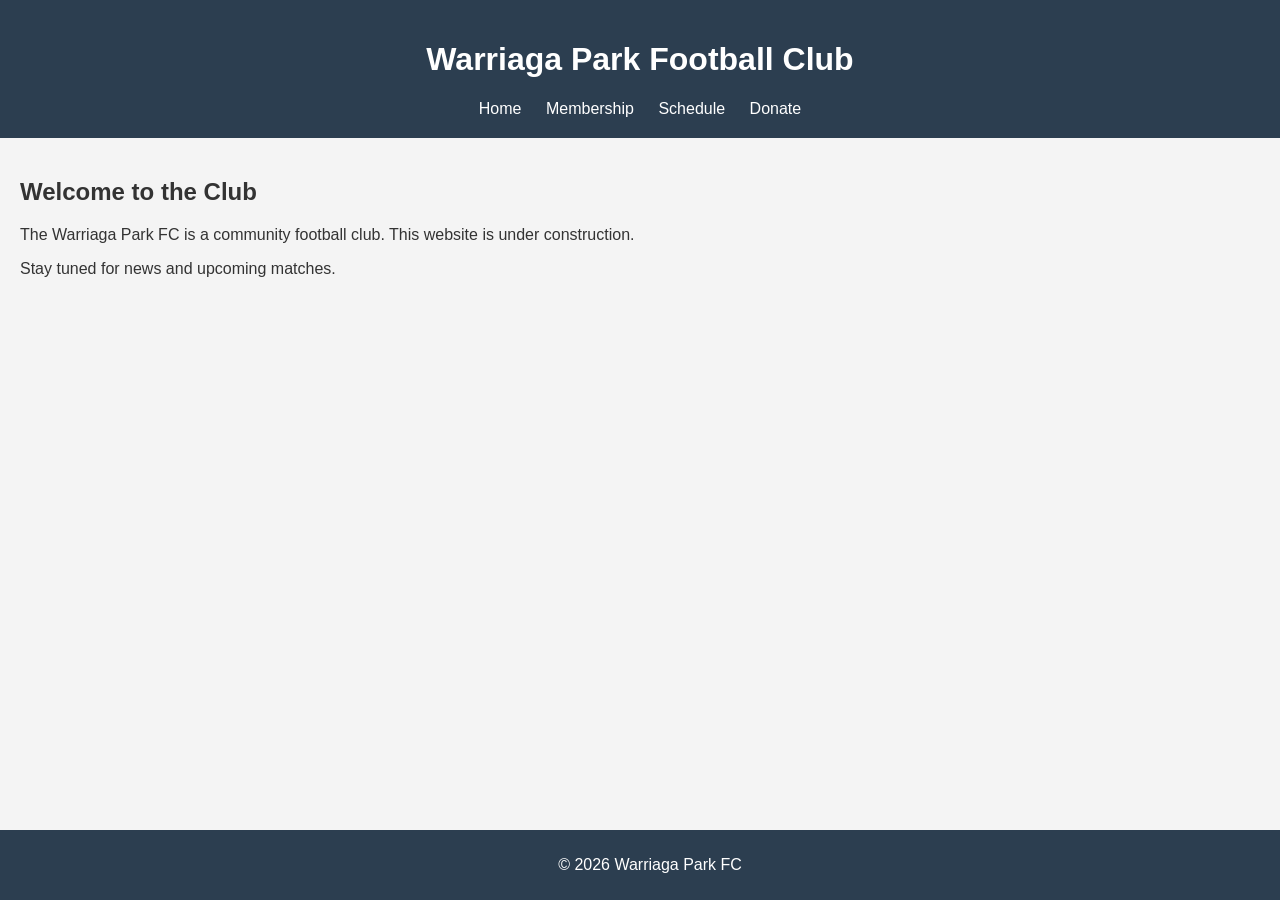
==== index.html @ da4eb25b "feat: create basic website pages" ====
<!DOCTYPE html>
<html lang="en">
<head>
    <meta charset="UTF-8">
    <meta name="viewport" content="width=device-width, initial-scale=1.0">
    <title>Warriaga Park FC</title>
    <link rel="stylesheet" href="style.css">
</head>
<body>
    <header>
        <h1>Warriaga Park Football Club</h1>
        <nav>
            <a href="index.html">Home</a>
            <a href="membership.html">Membership</a>
            <a href="schedule.html">Schedule</a>
            <a href="donate.html">Donate</a>
        </nav>
    </header>
    <main>
        <h2>Welcome to the Club</h2>
        <p>The Warriaga Park FC is a community football club. This website is under construction.</p>
        <p>Stay tuned for news and upcoming matches.</p>
    </main>
    <footer>
        <p>&copy; 2026 Warriaga Park FC</p>
    </footer>
</body>
</html>
---- style.css ----
body {
    font-family: Arial, sans-serif;
    margin: 0;
    padding: 0;
    background-color: #f4f4f4;
    color: #333;
}
header {
    background: #2c3e50;
    color: white;
    padding: 20px;
    text-align: center;
}
nav a {
    color: white;
    margin: 0 10px;
    text-decoration: none;
}
main {
    padding: 20px;
}
footer {
    background: #2c3e50;
    color: white;
    text-align: center;
    padding: 10px;
    position: fixed;
    bottom: 0;
    width: 100%;
}
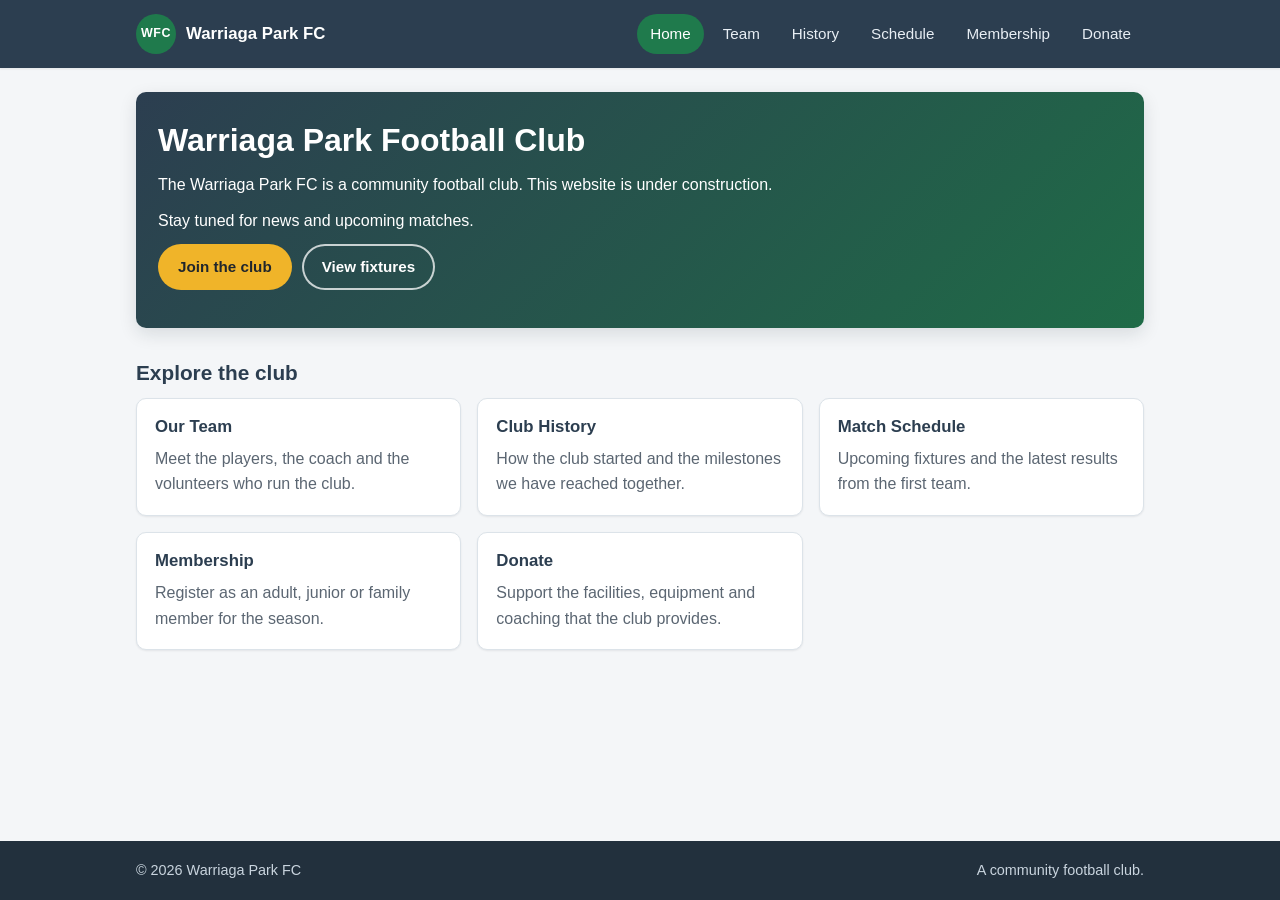
==== commit bb1f0516: "feat: add team and history pages and unify site layout - add team.html: first team squad table, coac" ====
--- a/index.html
+++ b/index.html
@@ -3,26 +3,73 @@
 <head>
     <meta charset="UTF-8">
     <meta name="viewport" content="width=device-width, initial-scale=1.0">
-    <title>Warriaga Park FC</title>
+    <meta name="description" content="Warriaga Park Football Club - a community football club. Fixtures, team news, membership and donations.">
+    <title>Home | Warriaga Park FC</title>
     <link rel="stylesheet" href="style.css">
 </head>
 <body>
-    <header>
-        <h1>Warriaga Park Football Club</h1>
-        <nav>
-            <a href="index.html">Home</a>
-            <a href="membership.html">Membership</a>
-            <a href="schedule.html">Schedule</a>
-            <a href="donate.html">Donate</a>
-        </nav>
+    <a class="skip-link" href="#main">Skip to main content</a>
+
+    <header class="site-header">
+        <div class="wrap header-inner">
+            <a class="brand" href="index.html">
+                <span class="brand-mark" aria-hidden="true">WFC</span>
+                <span class="brand-text">Warriaga Park FC</span>
+            </a>
+            <nav class="site-nav" aria-label="Main navigation">
+                <ul>
+                    <li><a href="index.html" aria-current="page">Home</a></li>
+                    <li><a href="team.html">Team</a></li>
+                    <li><a href="history.html">History</a></li>
+                    <li><a href="schedule.html">Schedule</a></li>
+                    <li><a href="membership.html">Membership</a></li>
+                    <li><a href="donate.html">Donate</a></li>
+                </ul>
+            </nav>
+        </div>
     </header>
-    <main>
-        <h2>Welcome to the Club</h2>
-        <p>The Warriaga Park FC is a community football club. This website is under construction.</p>
-        <p>Stay tuned for news and upcoming matches.</p>
+
+    <main id="main" class="wrap">
+        <section class="hero">
+            <h1>Warriaga Park Football Club</h1>
+            <p>The Warriaga Park FC is a community football club. This website is under construction.</p>
+            <p>Stay tuned for news and upcoming matches.</p>
+            <p class="hero-actions">
+                <a class="btn" href="membership.html">Join the club</a>
+                <a class="btn btn-secondary" href="schedule.html">View fixtures</a>
+            </p>
+        </section>
+
+        <h2>Explore the club</h2>
+        <div class="grid grid-3">
+            <article class="card">
+                <h3><a href="team.html">Our Team</a></h3>
+                <p>Meet the players, the coach and the volunteers who run the club.</p>
+            </article>
+            <article class="card">
+                <h3><a href="history.html">Club History</a></h3>
+                <p>How the club started and the milestones we have reached together.</p>
+            </article>
+            <article class="card">
+                <h3><a href="schedule.html">Match Schedule</a></h3>
+                <p>Upcoming fixtures and the latest results from the first team.</p>
+            </article>
+            <article class="card">
+                <h3><a href="membership.html">Membership</a></h3>
+                <p>Register as an adult, junior or family member for the season.</p>
+            </article>
+            <article class="card">
+                <h3><a href="donate.html">Donate</a></h3>
+                <p>Support the facilities, equipment and coaching that the club provides.</p>
+            </article>
+        </div>
     </main>
-    <footer>
-        <p>&copy; 2026 Warriaga Park FC</p>
+
+    <footer class="site-footer">
+        <div class="wrap">
+            <p>&copy; 2026 Warriaga Park FC</p>
+            <p>A community football club.</p>
+        </div>
     </footer>
 </body>
-</html>+</html>
--- a/style.css
+++ b/style.css
@@ -1,30 +1,488 @@
+/* ==========================================================================
+   Warriaga Park FC - site stylesheet
+   Mobile-first, no external dependencies.
+   Shared by: index.html, team.html, history.html, schedule.html,
+              membership.html, donate.html
+   ========================================================================== */
+
+:root {
+    --club-navy: #2c3e50;
+    --club-navy-dark: #22303d;
+    --club-green: #1f7a4c;
+    --club-green-dark: #19623f;
+    --club-gold: #f0b429;
+    --surface: #ffffff;
+    --page-bg: #f4f6f8;
+    --text: #2b3138;
+    --text-muted: #5b6672;
+    --border: #dce3e9;
+    --radius: 10px;
+    --shadow-sm: 0 1px 2px rgba(20, 30, 40, 0.08);
+    --shadow-md: 0 6px 18px rgba(20, 30, 40, 0.12);
+    --wrap: 1040px;
+}
+
+*,
+*::before,
+*::after {
+    box-sizing: border-box;
+}
+
+html {
+    -webkit-text-size-adjust: 100%;
+}
+
 body {
-    font-family: Arial, sans-serif;
+    margin: 0;
+    min-height: 100vh;
+    display: flex;
+    flex-direction: column;
+    font-family: Arial, Helvetica, sans-serif;
+    font-size: 16px;
+    line-height: 1.6;
+    color: var(--text);
+    background-color: var(--page-bg);
+}
+
+img {
+    max-width: 100%;
+    height: auto;
+}
+
+/* Layout helper ----------------------------------------------------------- */
+
+.wrap {
+    width: 100%;
+    max-width: var(--wrap);
+    margin-inline: auto;
+    padding-inline: 16px;
+}
+
+main.wrap {
+    flex: 1 0 auto;
+    padding-block: 24px 48px;
+}
+
+/* Accessibility ---------------------------------------------------------- */
+
+.skip-link {
+    position: absolute;
+    top: 0;
+    left: -9999px;
+    z-index: 20;
+    padding: 10px 16px;
+    background: var(--club-gold);
+    color: #20262c;
+    font-weight: bold;
+    text-decoration: none;
+}
+
+.skip-link:focus {
+    left: 0;
+}
+
+a:focus-visible,
+button:focus-visible,
+input:focus-visible,
+select:focus-visible {
+    outline: 3px solid var(--club-gold);
+    outline-offset: 2px;
+}
+
+/* Header and navigation --------------------------------------------------- */
+
+.site-header {
+    background: var(--club-navy);
+    color: #ffffff;
+    box-shadow: var(--shadow-sm);
+}
+
+.header-inner {
+    display: flex;
+    flex-wrap: wrap;
+    align-items: center;
+    justify-content: space-between;
+    gap: 10px 20px;
+    padding-block: 14px;
+}
+
+.brand {
+    display: inline-flex;
+    align-items: center;
+    gap: 10px;
+    color: #ffffff;
+    text-decoration: none;
+}
+
+.brand-mark {
+    display: inline-flex;
+    align-items: center;
+    justify-content: center;
+    width: 40px;
+    height: 40px;
+    border-radius: 50%;
+    background: var(--club-green);
+    font-size: 0.78rem;
+    font-weight: bold;
+    letter-spacing: 0.5px;
+}
+
+.brand-text {
+    font-size: 1.05rem;
+    font-weight: bold;
+}
+
+.site-nav ul {
+    display: flex;
+    flex-wrap: wrap;
+    gap: 4px 6px;
     margin: 0;
     padding: 0;
-    background-color: #f4f4f4;
-    color: #333;
-}
-header {
-    background: #2c3e50;
-    color: white;
-    padding: 20px;
-    text-align: center;
-}
-nav a {
-    color: white;
-    margin: 0 10px;
+    list-style: none;
+}
+
+.site-nav a {
+    display: block;
+    padding: 8px 13px;
+    border-radius: 999px;
+    color: #e8eef4;
+    font-size: 0.95rem;
     text-decoration: none;
 }
-main {
-    padding: 20px;
-}
-footer {
-    background: #2c3e50;
-    color: white;
-    text-align: center;
-    padding: 10px;
-    position: fixed;
-    bottom: 0;
+
+.site-nav a:hover,
+.site-nav a:focus-visible {
+    background: rgba(255, 255, 255, 0.14);
+    color: #ffffff;
+}
+
+.site-nav a[aria-current="page"] {
+    background: var(--club-green);
+    color: #ffffff;
+}
+
+/* Typography -------------------------------------------------------------- */
+
+h1,
+h2,
+h3 {
+    color: var(--club-navy);
+    line-height: 1.25;
+}
+
+h2 {
+    margin: 32px 0 12px;
+    font-size: 1.3rem;
+}
+
+h3 {
+    margin: 0 0 8px;
+    font-size: 1.05rem;
+}
+
+.lead {
+    margin-top: 0;
+    font-size: 1.05rem;
+    color: var(--text-muted);
+}
+
+/* Hero -------------------------------------------------------------------- */
+
+.hero {
+    padding: 28px 22px;
+    border-radius: var(--radius);
+    background: linear-gradient(135deg, var(--club-navy) 0%, #1f6b47 100%);
+    color: #ffffff;
+    box-shadow: var(--shadow-md);
+}
+
+.hero h1 {
+    margin: 0 0 12px;
+    color: #ffffff;
+    font-size: 1.6rem;
+}
+
+.hero p {
+    margin: 0 0 10px;
+}
+
+.hero-actions {
+    display: flex;
+    flex-wrap: wrap;
+    gap: 10px;
+    margin: 18px 0 0;
+}
+
+/* Buttons ----------------------------------------------------------------- */
+
+.btn {
+    display: inline-block;
+    padding: 11px 20px;
+    border: 0;
+    border-radius: 999px;
+    background: var(--club-green);
+    color: #ffffff;
+    font: inherit;
+    font-size: 0.95rem;
+    font-weight: bold;
+    text-decoration: none;
+    cursor: pointer;
+}
+
+.btn:hover {
+    background: var(--club-green-dark);
+}
+
+.hero .btn {
+    background: var(--club-gold);
+    color: #20262c;
+}
+
+.hero .btn:hover {
+    background: #dda41d;
+}
+
+.hero .btn-secondary {
+    background: transparent;
+    color: #ffffff;
+    box-shadow: inset 0 0 0 2px rgba(255, 255, 255, 0.75);
+}
+
+.hero .btn-secondary:hover {
+    background: rgba(255, 255, 255, 0.14);
+}
+
+/* Cards and responsive grids --------------------------------------------- */
+
+.grid {
+    display: grid;
+    grid-template-columns: 1fr;
+    gap: 16px;
+    margin-top: 8px;
+}
+
+.card {
+    padding: 18px;
+    border: 1px solid var(--border);
+    border-radius: var(--radius);
+    background: var(--surface);
+    box-shadow: var(--shadow-sm);
+}
+
+.card p {
+    margin: 0;
+    color: var(--text-muted);
+}
+
+.card h3 a {
+    color: var(--club-navy);
+    text-decoration: none;
+}
+
+.card h3 a:hover {
+    text-decoration: underline;
+}
+
+.card-meta {
+    display: inline-block;
+    margin-bottom: 8px;
+    padding: 2px 10px;
+    border-radius: 999px;
+    background: #e7f1ea;
+    color: var(--club-green-dark);
+    font-size: 0.8rem;
+    font-weight: bold;
+    letter-spacing: 0.04em;
+    text-transform: uppercase;
+}
+
+@media (min-width: 640px) {
+    .grid-2,
+    .grid-3 {
+        grid-template-columns: repeat(2, 1fr);
+    }
+
+    .hero h1 {
+        font-size: 2rem;
+    }
+}
+
+@media (min-width: 900px) {
+    .grid-3 {
+        grid-template-columns: repeat(3, 1fr);
+    }
+}
+
+/* Tables ------------------------------------------------------------------ */
+
+.table-scroll {
+    overflow-x: auto;
+    border: 1px solid var(--border);
+    border-radius: var(--radius);
+    background: var(--surface);
+}
+
+table {
     width: 100%;
-}+    border-collapse: collapse;
+}
+
+caption {
+    padding: 12px 14px 0;
+    color: var(--text-muted);
+    font-size: 0.9rem;
+    text-align: left;
+}
+
+th,
+td {
+    padding: 10px 14px;
+    border-bottom: 1px solid var(--border);
+    text-align: left;
+}
+
+thead th {
+    background: #eef2f6;
+    color: var(--club-navy);
+}
+
+tbody tr:last-child td {
+    border-bottom: 0;
+}
+
+.result-win {
+    color: var(--club-green-dark);
+    font-weight: bold;
+}
+
+.result-loss {
+    color: #a4341f;
+    font-weight: bold;
+}
+
+/* Timeline (club history) ------------------------------------------------- */
+
+.timeline {
+    margin: 8px 0 0;
+    padding: 0;
+    list-style: none;
+}
+
+.timeline li {
+    position: relative;
+    padding: 0 0 20px 30px;
+    border-left: 2px solid var(--border);
+}
+
+.timeline li:last-child {
+    padding-bottom: 0;
+    border-left-color: transparent;
+}
+
+.timeline li::before {
+    content: "";
+    position: absolute;
+    top: 6px;
+    left: -7px;
+    width: 12px;
+    height: 12px;
+    border: 2px solid var(--surface);
+    border-radius: 50%;
+    background: var(--club-green);
+    box-shadow: 0 0 0 2px var(--club-green);
+}
+
+.timeline .year {
+    display: block;
+    color: var(--club-navy);
+    font-weight: bold;
+}
+
+.timeline p {
+    margin: 2px 0 0;
+    color: var(--text-muted);
+}
+
+/* Forms ------------------------------------------------------------------- */
+
+.form-card {
+    max-width: 560px;
+    padding: 22px;
+    border: 1px solid var(--border);
+    border-radius: var(--radius);
+    background: var(--surface);
+    box-shadow: var(--shadow-sm);
+}
+
+.field {
+    margin-bottom: 16px;
+}
+
+label,
+legend {
+    display: block;
+    margin-bottom: 6px;
+    color: var(--club-navy);
+    font-weight: bold;
+}
+
+fieldset {
+    margin: 0 0 16px;
+    padding: 0;
+    border: 0;
+}
+
+input,
+select {
+    width: 100%;
+    padding: 10px 12px;
+    border: 1px solid #b9c4cd;
+    border-radius: 8px;
+    background: #ffffff;
+    color: inherit;
+    font: inherit;
+}
+
+.field-hint {
+    display: block;
+    margin-top: 4px;
+    color: var(--text-muted);
+    font-size: 0.85rem;
+    font-weight: normal;
+}
+
+.required-note {
+    margin-top: 0;
+    color: var(--text-muted);
+    font-size: 0.85rem;
+}
+
+/* Footer ------------------------------------------------------------------ */
+
+.site-footer {
+    background: var(--club-navy-dark);
+    color: #c9d4de;
+    font-size: 0.9rem;
+}
+
+.site-footer .wrap {
+    display: flex;
+    flex-wrap: wrap;
+    justify-content: space-between;
+    gap: 6px 20px;
+    padding-block: 18px;
+}
+
+.site-footer p {
+    margin: 0;
+}
+
+.site-footer a {
+    color: #ffffff;
+}
+
+@media (max-width: 480px) {
+    .site-footer .wrap {
+        flex-direction: column;
+    }
+}
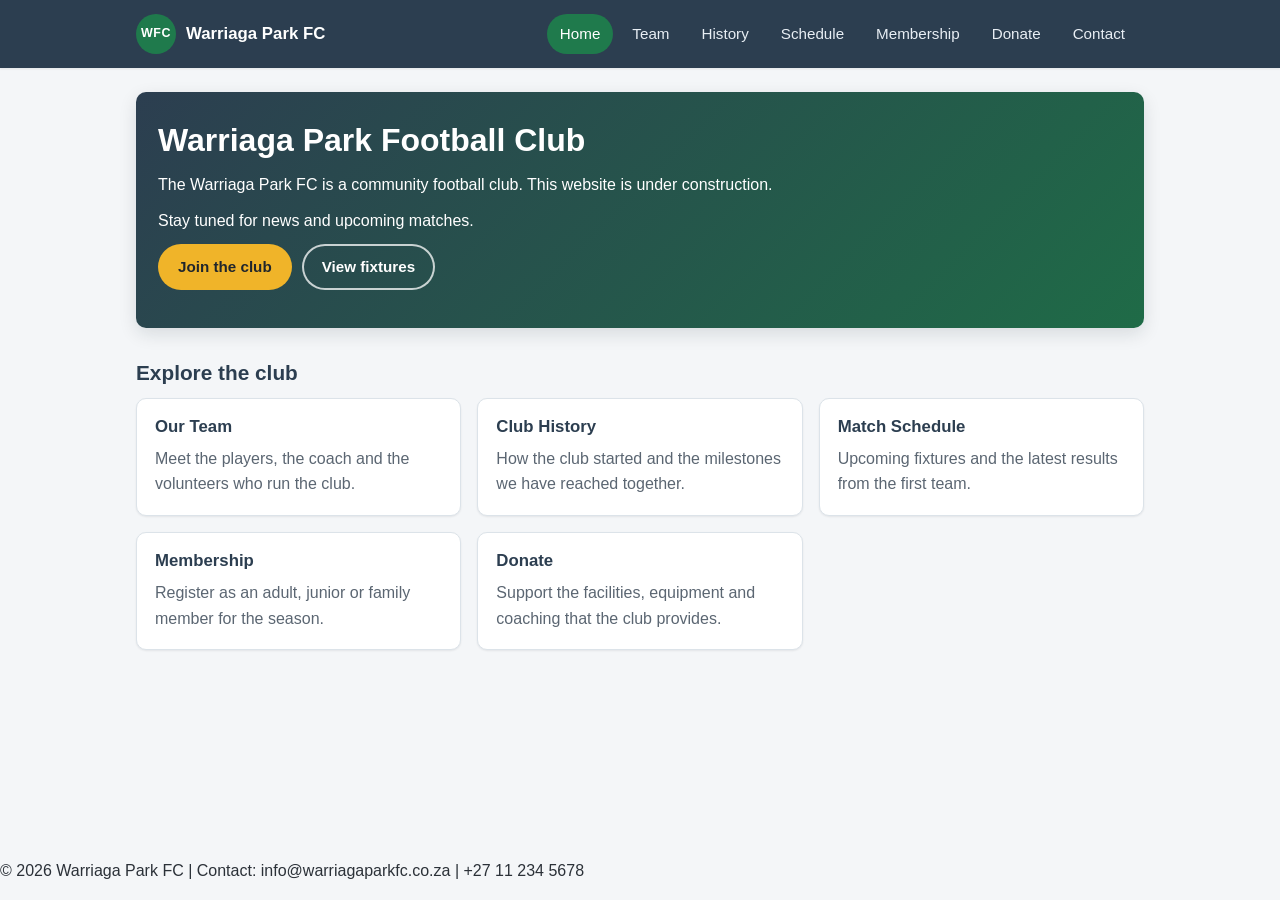
==== commit 316d6ea3: "feat: add contact page and enhance footer" ====
--- a/index.html
+++ b/index.html
@@ -24,6 +24,7 @@
                     <li><a href="schedule.html">Schedule</a></li>
                     <li><a href="membership.html">Membership</a></li>
                     <li><a href="donate.html">Donate</a></li>
+                    <li><a href="contact.html">Contact</a><li>
                 </ul>
             </nav>
         </div>
@@ -65,11 +66,8 @@
         </div>
     </main>
 
-    <footer class="site-footer">
-        <div class="wrap">
-            <p>&copy; 2026 Warriaga Park FC</p>
-            <p>A community football club.</p>
-        </div>
+    <footer>
+           <p>&copy; 2026 Warriaga Park FC | Contact: info@warriagaparkfc.co.za | +27 11 234 5678</p>
     </footer>
 </body>
 </html>
--- a/style.css
+++ b/style.css
@@ -486,3 +486,23 @@
         flex-direction: column;
     }
 }
+
+form label { display: block; margin-bottom: 8px; }
+form input[type="text"],
+form input[type="email"],
+form input[type="tel"],
+form textarea {
+    width: 100%;
+    max-width: 500px;
+    padding: 8px;
+    box-sizing: border-box;
+}
+form button {
+    background: #2c3e50;
+    color: white;
+    border: none;
+    padding: 10px 20px;
+    cursor: pointer;
+}
+form button:hover { background: #1a252f; }
+footer { position: static; width: 100%; margin-top: 20px; }
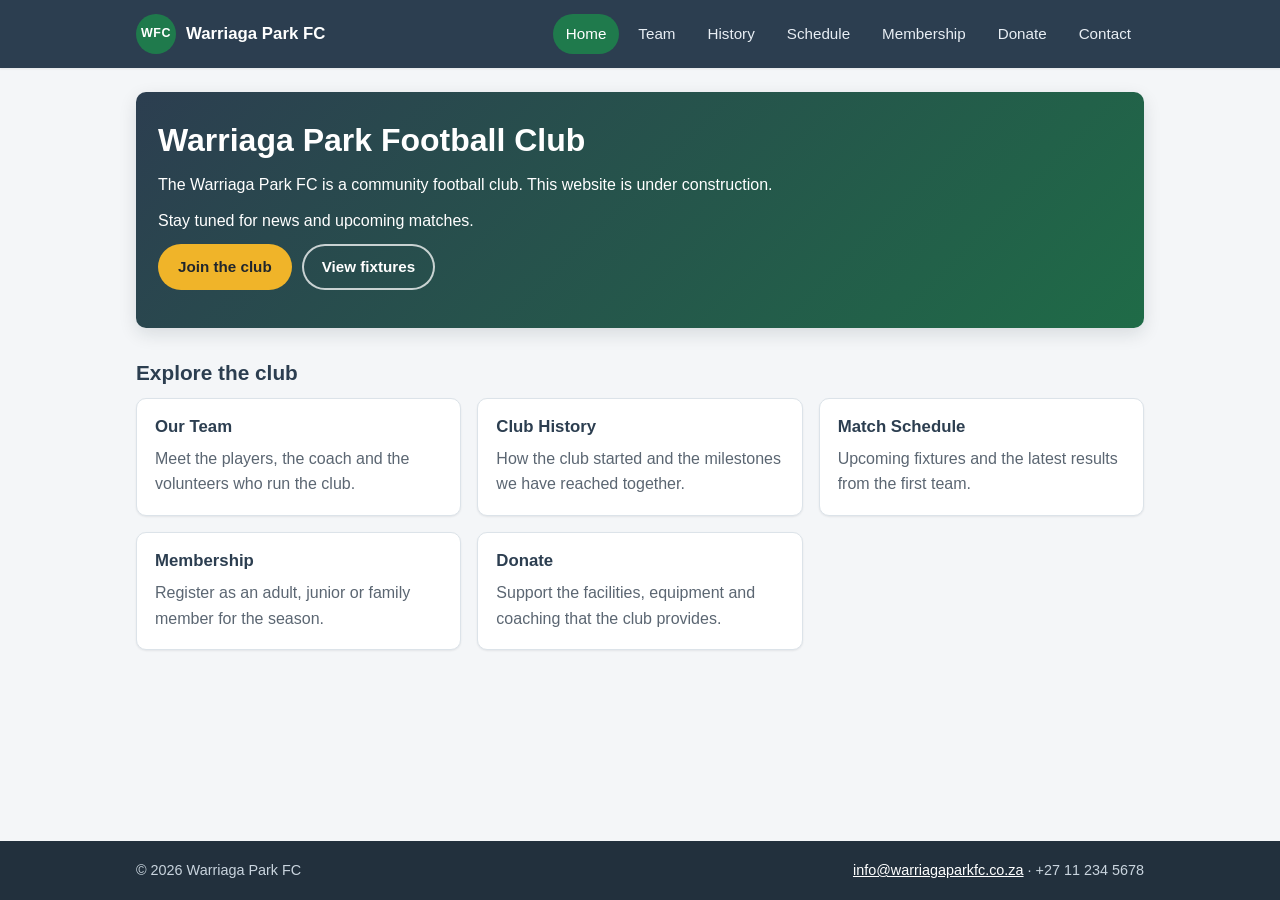
==== commit 46d6a6a7: "feat: add donation and membership checkout - add a checkout page with suggested and custom amounts, " ====
--- a/index.html
+++ b/index.html
@@ -24,7 +24,7 @@
                     <li><a href="schedule.html">Schedule</a></li>
                     <li><a href="membership.html">Membership</a></li>
                     <li><a href="donate.html">Donate</a></li>
-                    <li><a href="contact.html">Contact</a><li>
+                    <li><a href="contact.html">Contact</a></li>
                 </ul>
             </nav>
         </div>
@@ -66,8 +66,11 @@
         </div>
     </main>
 
-    <footer>
-           <p>&copy; 2026 Warriaga Park FC | Contact: info@warriagaparkfc.co.za | +27 11 234 5678</p>
+        <footer class="site-footer">
+        <div class="wrap">
+            <p>&copy; 2026 Warriaga Park FC</p>
+            <p><a href="mailto:info@warriagaparkfc.co.za">info@warriagaparkfc.co.za</a> &middot; +27 11 234 5678</p>
+        </div>
     </footer>
 </body>
 </html>
--- a/style.css
+++ b/style.css
@@ -487,22 +487,316 @@
     }
 }
 
-form label { display: block; margin-bottom: 8px; }
-form input[type="text"],
-form input[type="email"],
-form input[type="tel"],
-form textarea {
+/* Checkout (donate.html) --------------------------------------------------- */
+
+[hidden] {
+    display: none !important;
+}
+
+textarea {
     width: 100%;
-    max-width: 500px;
-    padding: 8px;
-    box-sizing: border-box;
-}
-form button {
-    background: #2c3e50;
-    color: white;
-    border: none;
-    padding: 10px 20px;
+    padding: 10px 12px;
+    border: 1px solid #b9c4cd;
+    border-radius: 8px;
+    background: #ffffff;
+    color: inherit;
+    font: inherit;
+}
+
+.checkout {
+    display: grid;
+    gap: 18px;
+    margin-top: 22px;
+}
+
+@media (min-width: 900px) {
+    .checkout {
+        grid-template-columns: minmax(0, 1fr) 330px;
+        align-items: start;
+    }
+}
+
+.checkout-form {
+    display: grid;
+    gap: 16px;
+}
+
+.panel {
+    padding: 20px;
+    border: 1px solid var(--border);
+    border-radius: var(--radius);
+    background: var(--surface);
+    box-shadow: var(--shadow-sm);
+}
+
+.panel h2 {
+    margin: 0 0 12px;
+    font-size: 1.1rem;
+}
+
+.panel p:last-child {
+    margin-bottom: 0;
+}
+
+.amount-grid {
+    display: grid;
+    grid-template-columns: repeat(2, 1fr);
+    gap: 8px;
+    margin-bottom: 14px;
+}
+
+@media (min-width: 560px) {
+    .amount-grid {
+        grid-template-columns: repeat(4, 1fr);
+    }
+}
+
+.amount {
+    padding: 12px 8px;
+    border: 1px solid #b9c4cd;
+    border-radius: 8px;
+    background: #ffffff;
+    color: var(--text);
+    font: inherit;
+    font-weight: bold;
     cursor: pointer;
 }
-form button:hover { background: #1a252f; }
-footer { position: static; width: 100%; margin-top: 20px; }
+
+.amount:hover {
+    border-color: var(--club-green);
+}
+
+.amount[aria-pressed="true"] {
+    border-color: var(--club-green);
+    background: #e7f1ea;
+    color: var(--club-green-dark);
+}
+
+.split {
+    display: flex;
+    flex-wrap: wrap;
+    gap: 8px;
+    margin: 4px 0 0;
+    padding: 0;
+    border: 0;
+}
+
+.split legend {
+    margin-bottom: 6px;
+}
+
+.radio {
+    display: inline-flex;
+    align-items: center;
+    gap: 8px;
+    margin: 0;
+    padding: 8px 14px;
+    border: 1px solid #b9c4cd;
+    border-radius: 999px;
+    font-weight: normal;
+    cursor: pointer;
+}
+
+.radio input {
+    width: auto;
+    margin: 0;
+}
+
+.radio:has(input:checked) {
+    border-color: var(--club-green);
+    background: #e7f1ea;
+}
+
+.field > span {
+    display: block;
+    margin-bottom: 6px;
+}
+
+.checkbox {
+    display: flex;
+    gap: 10px;
+    align-items: flex-start;
+    margin: 4px 0 16px;
+    color: var(--text);
+    font-weight: normal;
+}
+
+.checkbox input {
+    flex: none;
+    width: 18px;
+    height: 18px;
+    margin: 2px 0 0;
+}
+
+.methods {
+    display: grid;
+    gap: 8px;
+}
+
+@media (min-width: 640px) {
+    .methods {
+        grid-template-columns: 1fr 1fr;
+    }
+}
+
+.method {
+    display: flex;
+    gap: 10px;
+    align-items: flex-start;
+    padding: 12px 14px;
+    border: 1px solid #b9c4cd;
+    border-radius: 8px;
+    font-weight: bold;
+    cursor: pointer;
+}
+
+.method input {
+    flex: none;
+    width: auto;
+    margin: 3px 0 0;
+}
+
+.method small {
+    display: block;
+    margin-top: 2px;
+    color: var(--text-muted);
+    font-size: 0.85rem;
+    font-weight: normal;
+}
+
+.method.is-selected {
+    border-color: var(--club-green);
+    background: #f2f8f4;
+}
+
+.notice {
+    margin: 14px 0;
+    padding: 10px 12px;
+    border: 1px solid #f0d48a;
+    border-radius: 8px;
+    background: #fff4d6;
+    color: #6b4a00;
+    font-size: 0.92rem;
+}
+
+.notice.is-error {
+    border-color: #f3b7b1;
+    background: #fdecea;
+    color: #8a1f14;
+}
+
+.notice.is-ok {
+    border-color: #b9d8c6;
+    background: #e7f1ea;
+    color: #14532d;
+}
+
+.secure-note {
+    margin: 10px 0 0;
+    color: var(--text-muted);
+    font-size: 0.85rem;
+}
+
+.summary {
+    padding: 18px;
+    border: 1px solid var(--border);
+    border-radius: var(--radius);
+    background: var(--surface);
+    box-shadow: var(--shadow-sm);
+}
+
+@media (min-width: 900px) {
+    .summary {
+        position: sticky;
+        top: 16px;
+    }
+}
+
+.summary h2 {
+    margin: 0 0 8px;
+    font-size: 1.1rem;
+}
+
+.summary dl {
+    margin: 0 0 12px;
+}
+
+.summary dl > div {
+    display: flex;
+    justify-content: space-between;
+    gap: 12px;
+    padding: 8px 0;
+    border-bottom: 1px solid var(--border);
+}
+
+.summary dt {
+    color: var(--text-muted);
+}
+
+.summary dd {
+    margin: 0;
+    font-weight: bold;
+    text-align: right;
+}
+
+.summary-total {
+    color: var(--club-navy);
+    font-size: 1.25rem;
+}
+
+.summary-note {
+    margin: 10px 0 0;
+    color: var(--text-muted);
+    font-size: 0.85rem;
+}
+
+.membership-note {
+    margin: 0 0 12px;
+    padding: 10px 12px;
+    border-radius: 8px;
+    background: #eef4f8;
+    color: var(--club-navy);
+    font-size: 0.92rem;
+}
+
+.amount-fixed {
+    margin: 0 0 12px;
+    color: var(--club-navy);
+    font-size: 1.05rem;
+    font-weight: bold;
+}
+
+.eft-panel {
+    margin-top: 18px;
+}
+
+.eft-list {
+    display: grid;
+    gap: 6px;
+    margin: 10px 0;
+}
+
+.eft-list > div {
+    display: flex;
+    justify-content: space-between;
+    gap: 12px;
+    padding: 8px 0;
+    border-bottom: 1px dashed var(--border);
+}
+
+.eft-reference {
+    margin: 6px 0 0;
+}
+
+.thanks {
+    max-width: 620px;
+}
+
+.thanks .panel {
+    margin: 18px 0;
+}
+
+.fee-panel {
+    margin-top: 8px;
+    max-width: 560px;
+}
